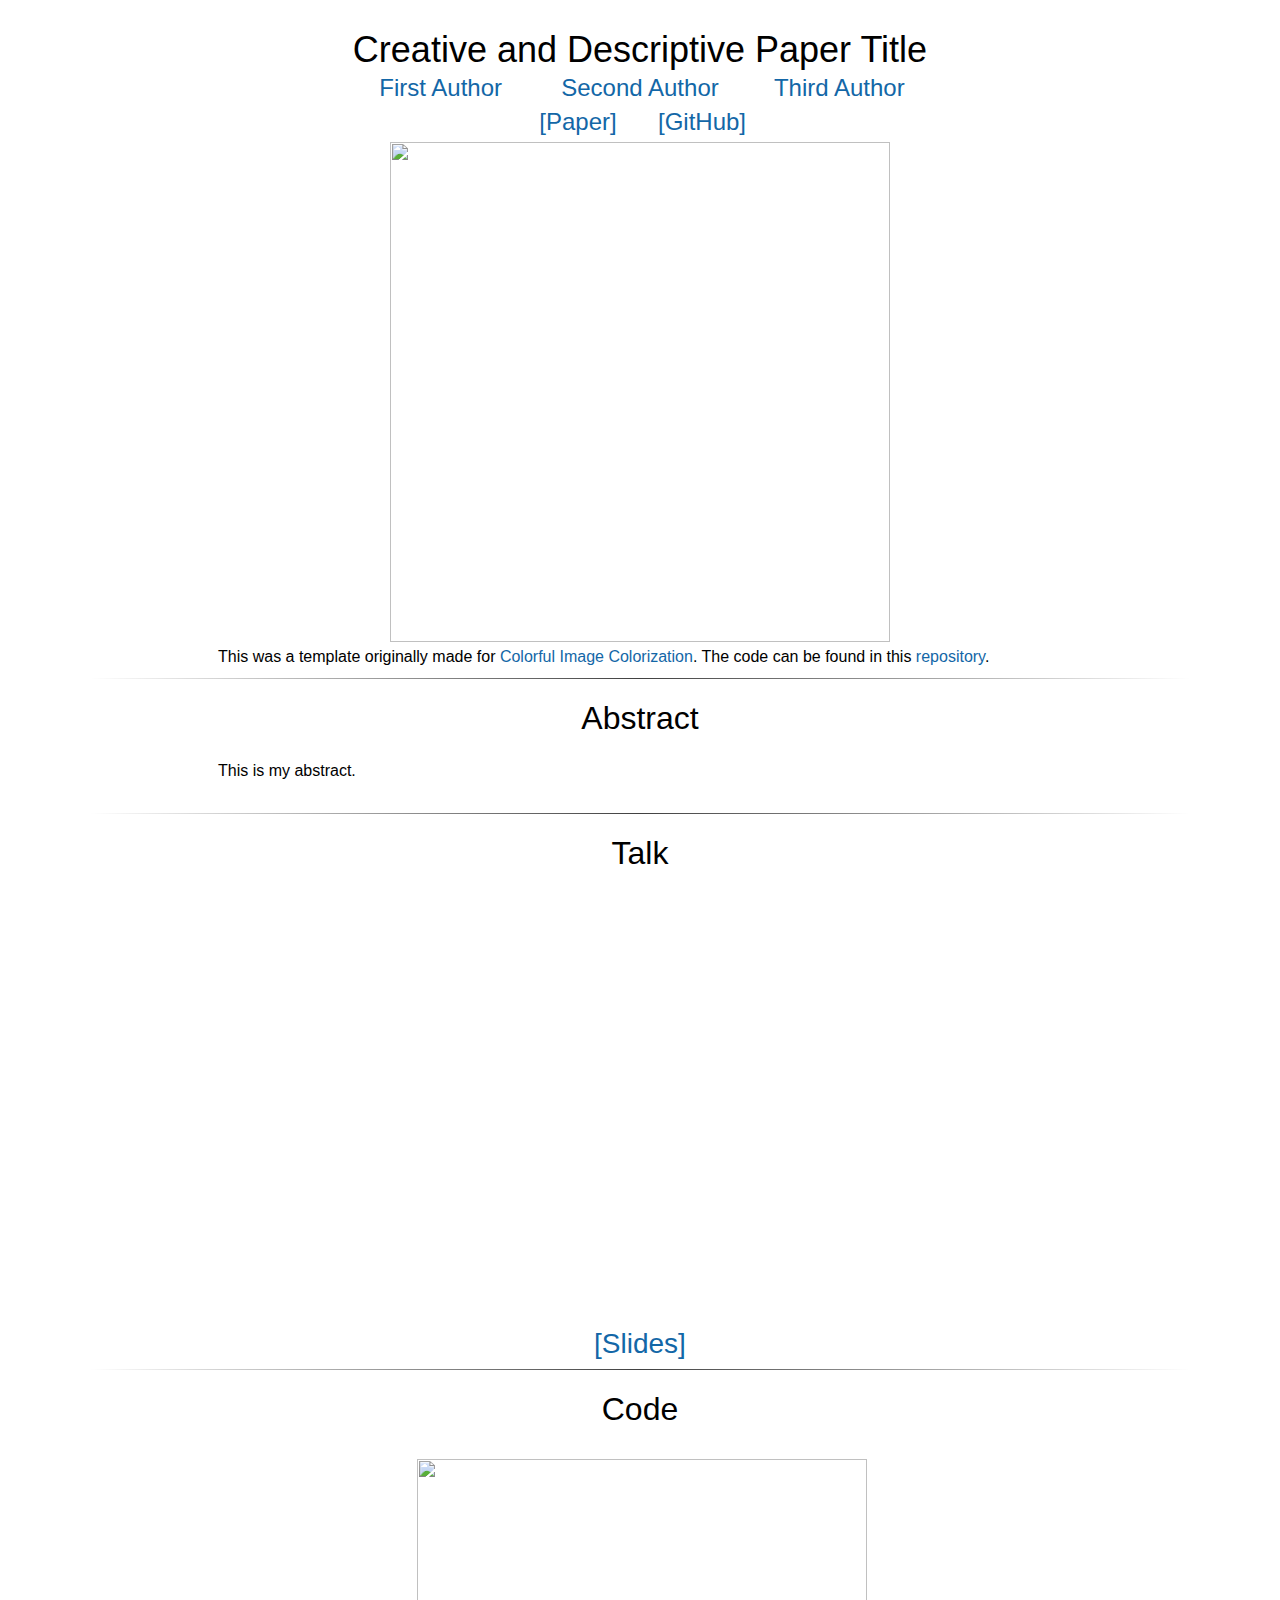
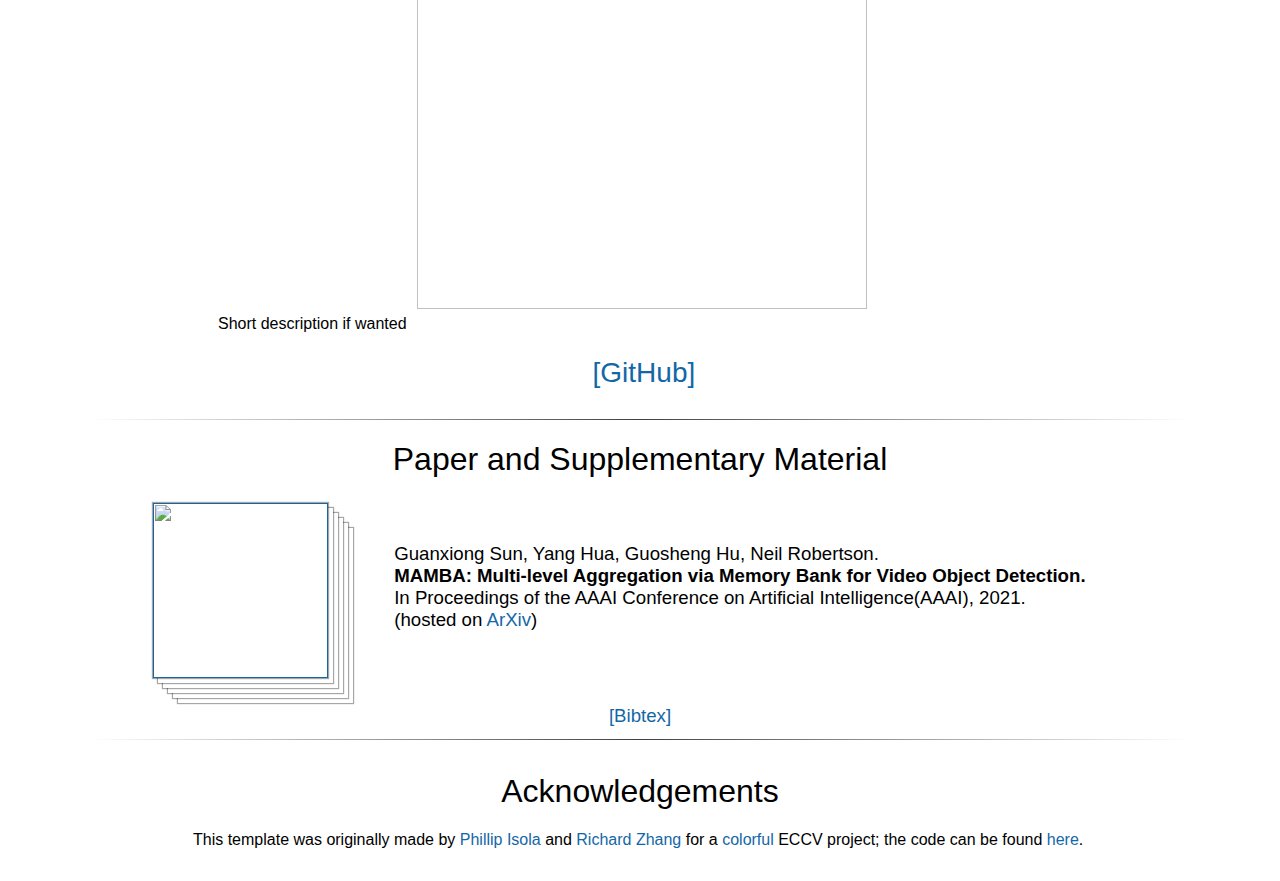
==== projects/mamba/index.html @ 252a9a1a "first commit" ====
<script src="http://www.google.com/jsapi" type="text/javascript"></script> 
<script type="text/javascript">google.load("jquery", "1.3.2");</script>

<style type="text/css">
	body {
		font-family: "HelveticaNeue-Light", "Helvetica Neue Light", "Helvetica Neue", Helvetica, Arial, "Lucida Grande", sans-serif; 
		font-weight:300;
		font-size:18px;
		margin-left: auto;
		margin-right: auto;
		width: 1100px;
	}
	
	h1 {
		font-size:32px;
		font-weight:300;
	}
	
	.disclaimerbox {
		background-color: #eee;		
		border: 1px solid #eeeeee;
		border-radius: 10px ;
		-moz-border-radius: 10px ;
		-webkit-border-radius: 10px ;
		padding: 20px;
	}

	video.header-vid {
		height: 140px;
		border: 1px solid black;
		border-radius: 10px ;
		-moz-border-radius: 10px ;
		-webkit-border-radius: 10px ;
	}
	
	img.header-img {
		height: 140px;
		border: 1px solid black;
		border-radius: 10px ;
		-moz-border-radius: 10px ;
		-webkit-border-radius: 10px ;
	}
	
	img.rounded {
		border: 1px solid #eeeeee;
		border-radius: 10px ;
		-moz-border-radius: 10px ;
		-webkit-border-radius: 10px ;
	}
	
	a:link,a:visited
	{
		color: #1367a7;
		text-decoration: none;
	}
	a:hover {
		color: #208799;
	}
	
	td.dl-link {
		height: 160px;
		text-align: center;
		font-size: 22px;
	}
	
	.layered-paper-big { /* modified from: http://css-tricks.com/snippets/css/layered-paper/ */
		box-shadow:
		0px 0px 1px 1px rgba(0,0,0,0.35), /* The top layer shadow */
		5px 5px 0 0px #fff, /* The second layer */
		5px 5px 1px 1px rgba(0,0,0,0.35), /* The second layer shadow */
		10px 10px 0 0px #fff, /* The third layer */
		10px 10px 1px 1px rgba(0,0,0,0.35), /* The third layer shadow */
		15px 15px 0 0px #fff, /* The fourth layer */
		15px 15px 1px 1px rgba(0,0,0,0.35), /* The fourth layer shadow */
		20px 20px 0 0px #fff, /* The fifth layer */
		20px 20px 1px 1px rgba(0,0,0,0.35), /* The fifth layer shadow */
		25px 25px 0 0px #fff, /* The fifth layer */
		25px 25px 1px 1px rgba(0,0,0,0.35); /* The fifth layer shadow */
		margin-left: 10px;
		margin-right: 45px;
	}

	.paper-big { /* modified from: http://css-tricks.com/snippets/css/layered-paper/ */
		box-shadow:
		0px 0px 1px 1px rgba(0,0,0,0.35); /* The top layer shadow */

		margin-left: 10px;
		margin-right: 45px;
	}


	.layered-paper { /* modified from: http://css-tricks.com/snippets/css/layered-paper/ */
		box-shadow:
		0px 0px 1px 1px rgba(0,0,0,0.35), /* The top layer shadow */
		5px 5px 0 0px #fff, /* The second layer */
		5px 5px 1px 1px rgba(0,0,0,0.35), /* The second layer shadow */
		10px 10px 0 0px #fff, /* The third layer */
		10px 10px 1px 1px rgba(0,0,0,0.35); /* The third layer shadow */
		margin-top: 5px;
		margin-left: 10px;
		margin-right: 30px;
		margin-bottom: 5px;
	}
	
	.vert-cent {
		position: relative;
		top: 50%;
		transform: translateY(-50%);
	}
	
	hr
	{
		border: 0;
		height: 1px;
		background-image: linear-gradient(to right, rgba(0, 0, 0, 0), rgba(0, 0, 0, 0.75), rgba(0, 0, 0, 0));
	}
</style>

<html>
<head>
	<title>This is my paper title</title>
	<meta property="og:image" content="Path to my teaser.png"/> <!-- Facebook automatically scrapes this. Go to https://developers.facebook.com/tools/debug/ if you update and want to force Facebook to rescrape. -->
	<meta property="og:title" content="Creative and Descriptive Paper Title." />
	<meta property="og:description" content="Paper description." />

	<!-- Get from Google Analytics -->
	<!-- Global site tag (gtag.js) - Google Analytics -->
	<script async src=""></script> 
	<script>
		window.dataLayer = window.dataLayer || [];
		function gtag(){dataLayer.push(arguments);}
		gtag('js', new Date());

		gtag('config', 'UA-75863369-6');
	</script>
</head>

<body>
	<br>
	<center>
		<span style="font-size:36px">Creative and Descriptive Paper Title</span>
		<table align=center width=600px>
			<table align=center width=600px>
				<tr>
					<td align=center width=100px>
						<center>
							<span style="font-size:24px"><a href="https://en.wikipedia.org/wiki/James_J._Gibson">First Author</a></span>
						</center>
					</td>
					<td align=center width=100px>
						<center>
							<span style="font-size:24px"><a href="https://en.wikipedia.org/wiki/James_J._Gibson">Second Author</a></span>
						</center>
					</td>
					<td align=center width=100px>
						<center>
							<span style="font-size:24px"><a href="https://en.wikipedia.org/wiki/James_J._Gibson">Third Author</a></span>
						</center>
					</td>
				</tr>
			</table>
			<table align=center width=250px>
				<tr>
					<td align=center width=120px>
						<center>
							<span style="font-size:24px"><a href=''>[Paper]</a></span>
						</center>
					</td>
					<td align=center width=120px>
						<center>
							<span style="font-size:24px"><a href='https://github.com/richzhang/webpage-template'>[GitHub]</a></span><br>
						</center>
					</td>
				</tr>
			</table>
		</table>
	</center>

	<center>
		<table align=center width=850px>
			<tr>
				<td width=260px>
					<center>
						<img class="round" style="width:500px" src="./resources/teaser.png"/>
					</center>
				</td>
			</tr>
		</table>
		<table align=center width=850px>
			<tr>
				<td>
					This was a template originally made for <a href="http://richzhang.github.io/colorization/">Colorful Image Colorization</a>. The code can be found in this <a href="https://github.com/richzhang/webpage-template">repository</a>.
				</td>
			</tr>
		</table>
	</center>

	<hr>

	<table align=center width=850px>
		<center><h1>Abstract</h1></center>
		<tr>
			<td>
				This is my abstract.
			</td>
		</tr>
	</table>
	<br>

	<hr>
	<center><h1>Talk</h1></center>
	<p align="center">
		<iframe width="660" height="395" src="https://www.youtube.com/embed/dQw4w9WgXcQ" frameborder="0" allow="autoplay; encrypted-media" allowfullscreen align="center"></iframe>
	</p>

	<table align=center width=800px>
		<br>
		<tr>
			<center>
				<span style="font-size:28px"><a href=''>[Slides]</a>
				</span>
			</center>
		</tr>
	</table>
	<hr>

	<center><h1>Code</h1></center>

	<table align=center width=420px>
		<center>
			<tr>
				<td>
				</td>
			</tr>
		</center>
	</table>
	<table align=center width=400px>
		<tr>
			<td align=center width=400px>
				<center>
					<td><img class="round" style="width:450px" src="./resources/method_diagram.png"/></td>
				</center>
			</td>
		</tr>
	</table>
	<table align=center width=850px>
		<center>
			<tr>
				<td>
					Short description if wanted
				</td>
			</tr>
		</center>
	</table>
	<table align=center width=800px>
		<br>
		<tr><center>
			<span style="font-size:28px">&nbsp;<a href='https://github.com/richzhang/webpage-template'>[GitHub]</a>
			</center>
		</span>
	</table>
	<br>
	<hr>
	<table align=center width=1000px>
		<center><h1>Paper and Supplementary Material</h1></center>
		<tr>
			<td><a href=""><img class="layered-paper-big" style="height:175px" src="./resources/paper.png"/></a></td>
			<td><span style="font-size:14pt">Guanxiong Sun, Yang Hua, Guosheng Hu, Neil Robertson.<br>
				<b>MAMBA: Multi-level Aggregation via Memory Bank for Video Object Detection.</b><br>
				In Proceedings of the AAAI Conference on Artificial Intelligence(AAAI), 2021.<br>
				(hosted on <a href="">ArXiv</a>)<br>
				<!-- (<a href="./resources/camera-ready.pdf">camera ready</a>)<br> -->
				<span style="font-size:4pt"><a href=""><br></a>
				</span>
			</td>
		</tr>
	</table>
	<br>

	<table align=center width=600px>
		<tr>
			<td><span style="font-size:14pt"><center>
				<a href="./resources/bibtex.txt">[Bibtex]</a>
			</center></td>
		</tr>
	</table>

	<hr>
	<br>

	<table align=center width=900px>
		<tr>
			<td width=400px>
				<left>
					<center><h1>Acknowledgements</h1></center>
					This template was originally made by <a href="http://web.mit.edu/phillipi/">Phillip Isola</a> and <a href="http://richzhang.github.io/">Richard Zhang</a> for a <a href="http://richzhang.github.io/colorization/">colorful</a> ECCV project; the code can be found <a href="https://github.com/richzhang/webpage-template">here</a>.
				</left>
			</td>
		</tr>
	</table>

<br>
</body>
</html>
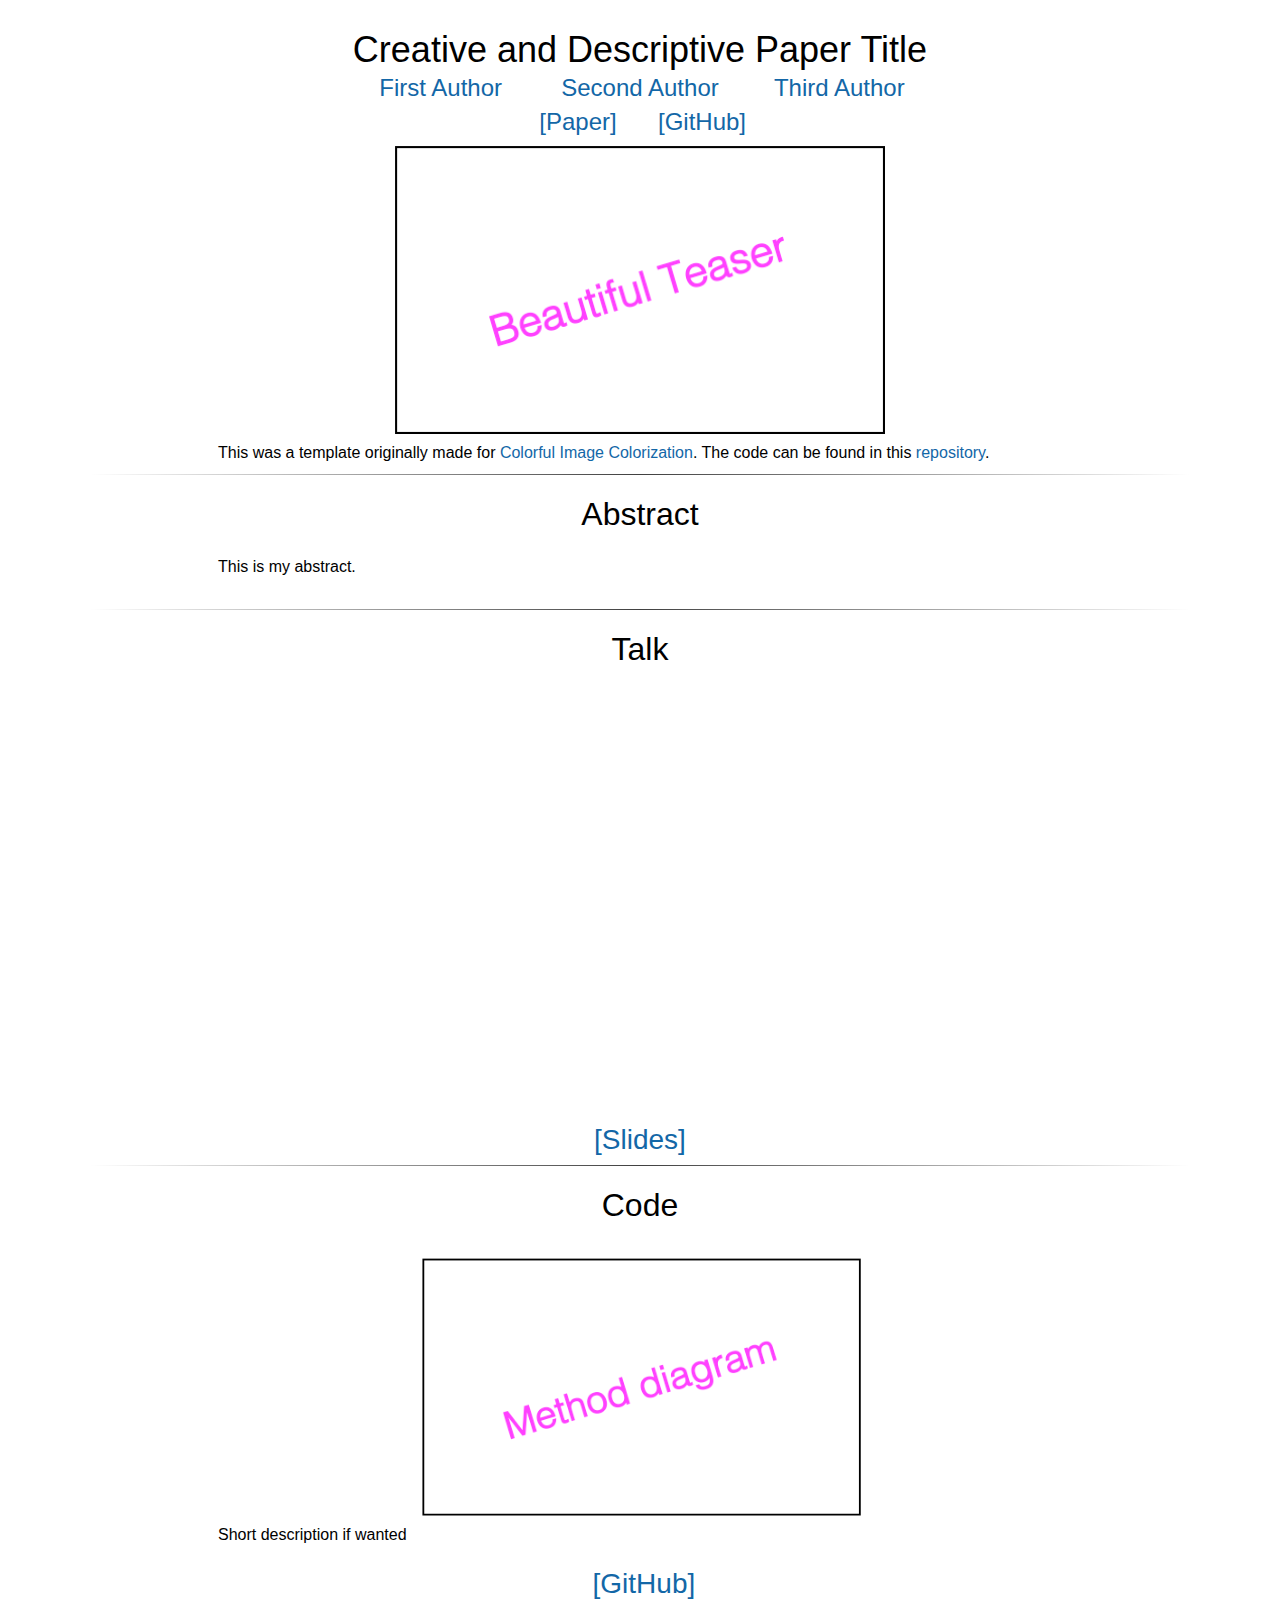
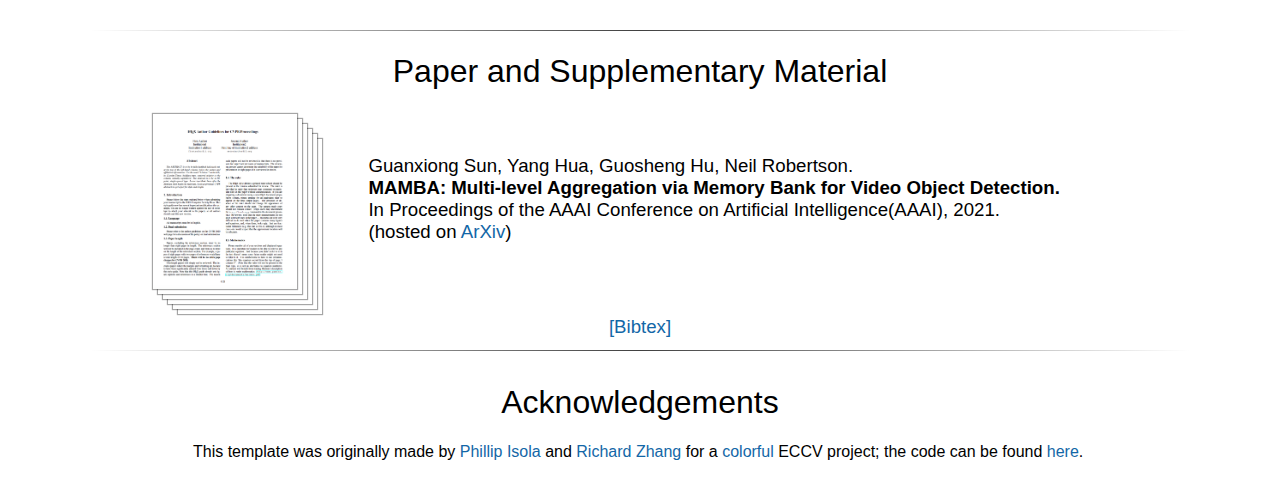
==== commit 636521a5: "rename resources to data" ====
--- a/projects/mamba/index.html
+++ b/projects/mamba/index.html
@@ -181,7 +181,7 @@
 			<tr>
 				<td width=260px>
 					<center>
-						<img class="round" style="width:500px" src="./resources/teaser.png"/>
+						<img class="round" style="width:500px" src="./data/teaser.png"/>
 					</center>
 				</td>
 			</tr>
@@ -238,7 +238,7 @@
 		<tr>
 			<td align=center width=400px>
 				<center>
-					<td><img class="round" style="width:450px" src="./resources/method_diagram.png"/></td>
+					<td><img class="round" style="width:450px" src="./data/method_diagram.png"/></td>
 				</center>
 			</td>
 		</tr>
@@ -264,12 +264,12 @@
 	<table align=center width=1000px>
 		<center><h1>Paper and Supplementary Material</h1></center>
 		<tr>
-			<td><a href=""><img class="layered-paper-big" style="height:175px" src="./resources/paper.png"/></a></td>
+			<td><a href=""><img class="layered-paper-big" style="height:175px" src="./data/paper.png"/></a></td>
 			<td><span style="font-size:14pt">Guanxiong Sun, Yang Hua, Guosheng Hu, Neil Robertson.<br>
 				<b>MAMBA: Multi-level Aggregation via Memory Bank for Video Object Detection.</b><br>
 				In Proceedings of the AAAI Conference on Artificial Intelligence(AAAI), 2021.<br>
 				(hosted on <a href="">ArXiv</a>)<br>
-				<!-- (<a href="./resources/camera-ready.pdf">camera ready</a>)<br> -->
+				<!-- (<a href="./data/camera-ready.pdf">camera ready</a>)<br> -->
 				<span style="font-size:4pt"><a href=""><br></a>
 				</span>
 			</td>
@@ -280,7 +280,7 @@
 	<table align=center width=600px>
 		<tr>
 			<td><span style="font-size:14pt"><center>
-				<a href="./resources/bibtex.txt">[Bibtex]</a>
+				<a href="./data/bibtex.txt">[Bibtex]</a>
 			</center></td>
 		</tr>
 	</table>
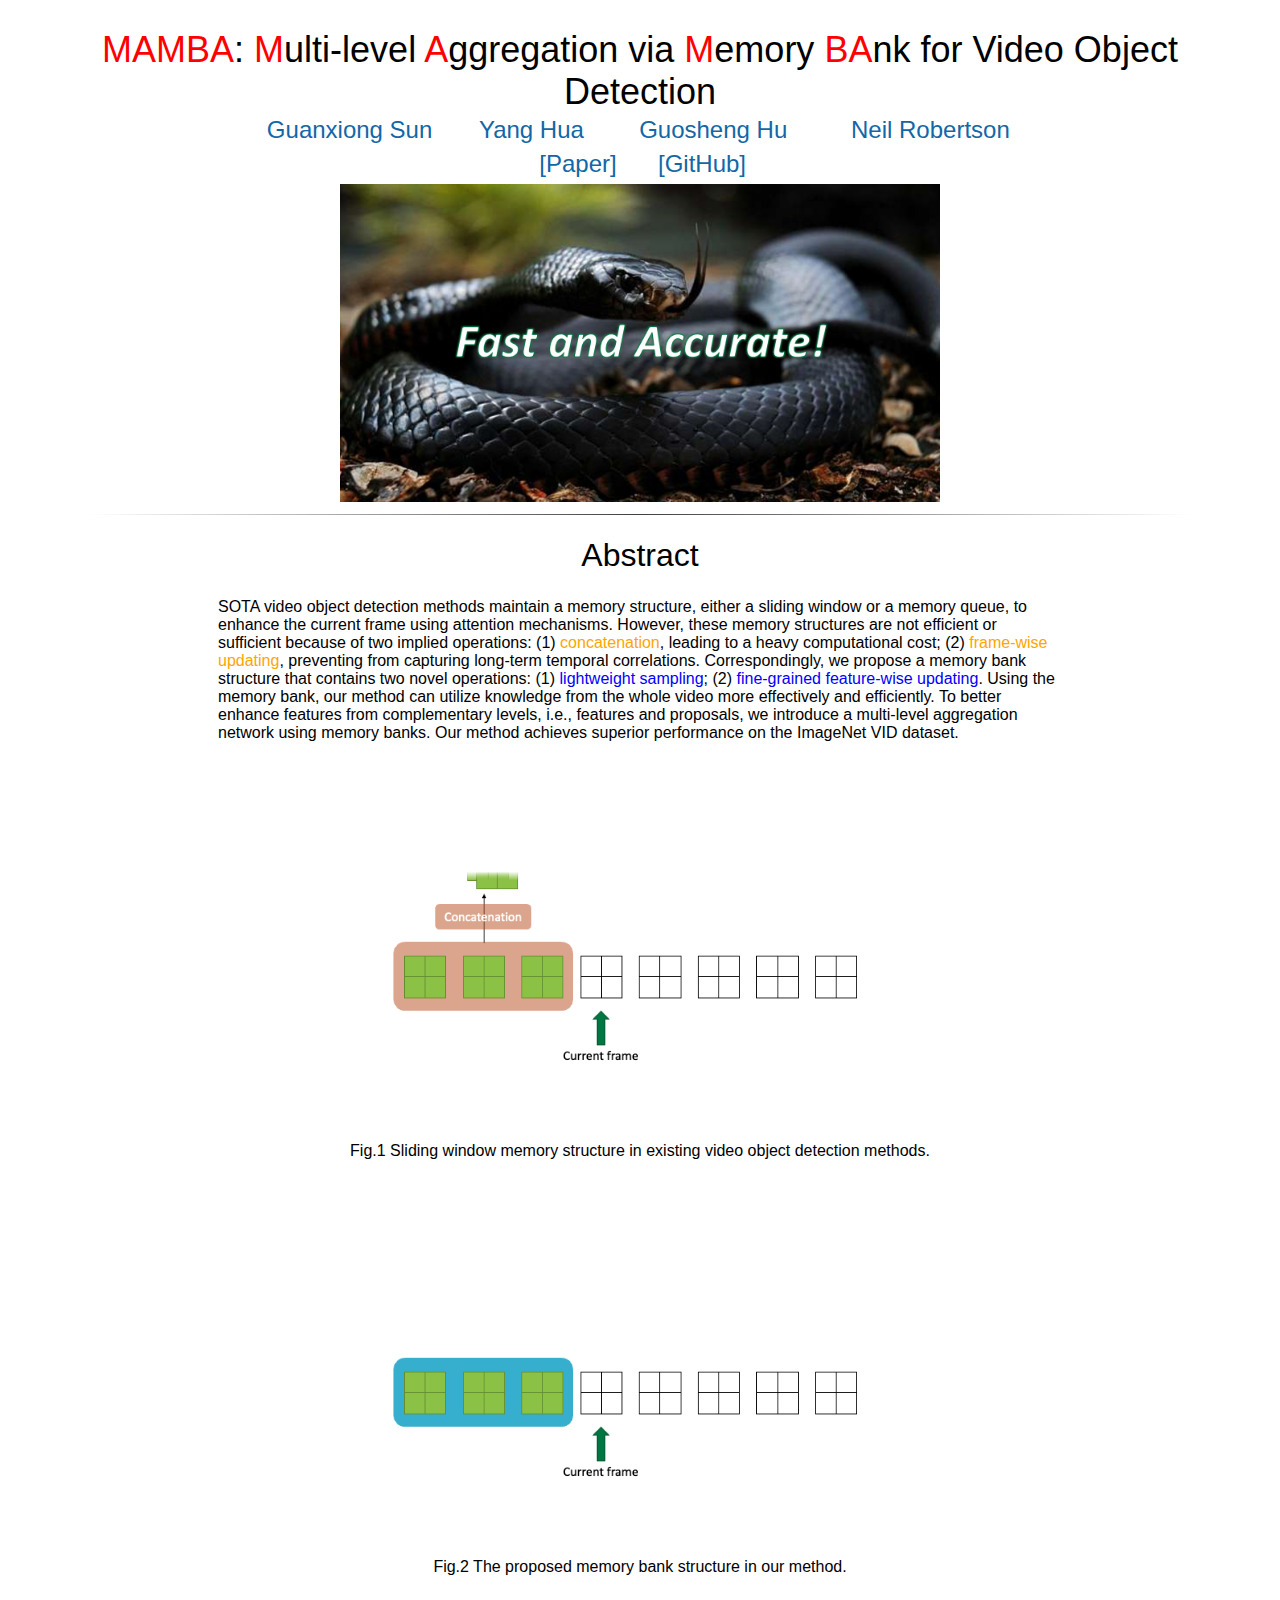
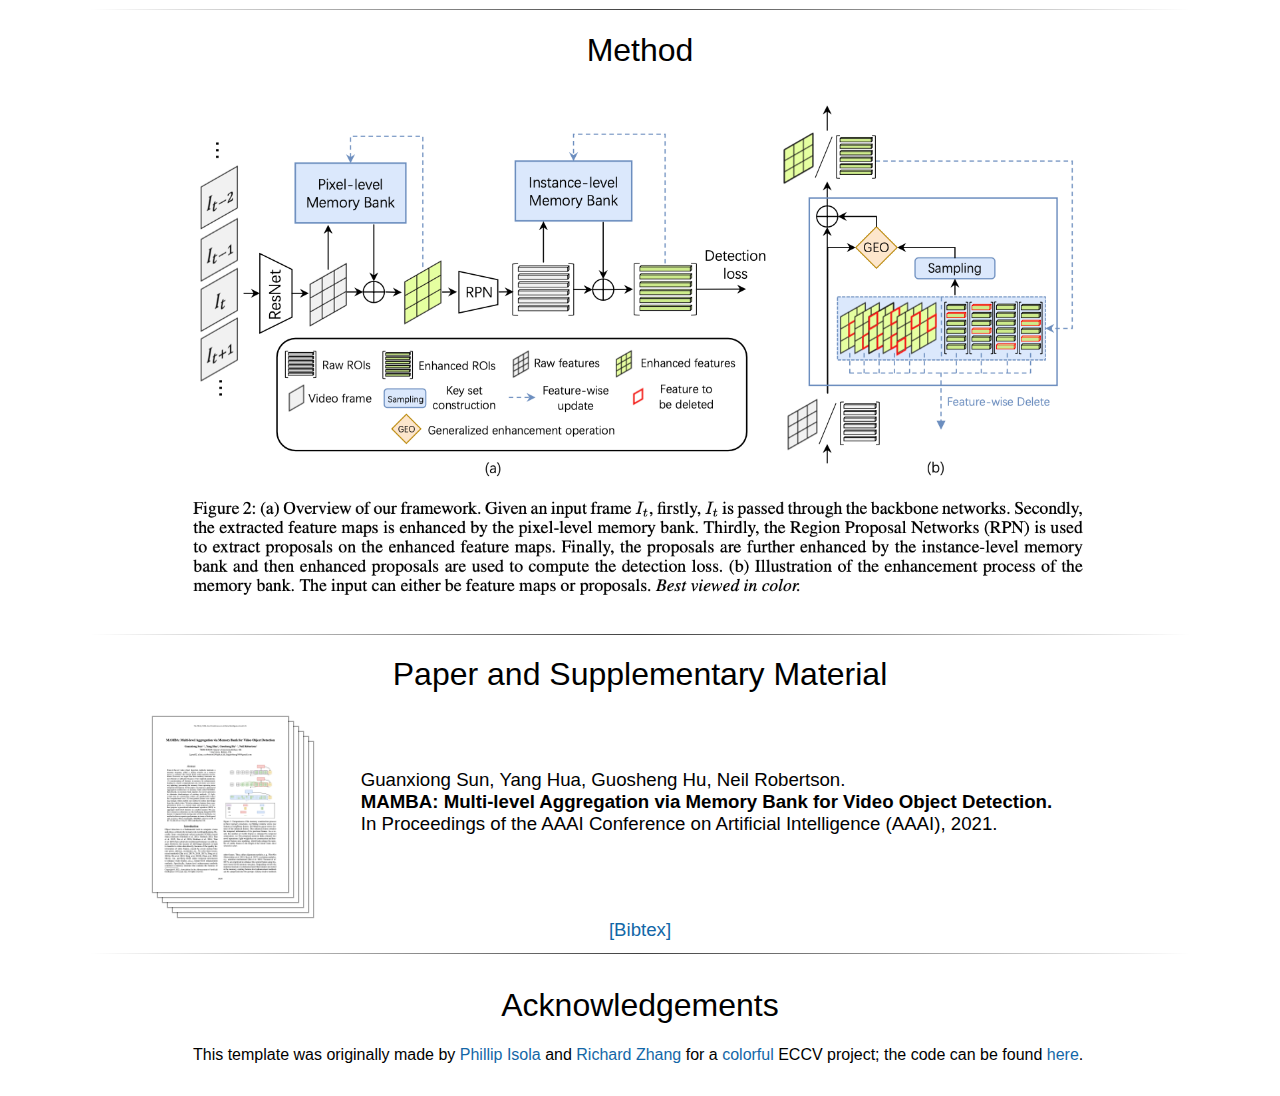
==== commit b71a1346: "update mamba" ====
--- a/projects/mamba/index.html
+++ b/projects/mamba/index.html
@@ -118,7 +118,7 @@
 
 <html>
 <head>
-	<title>This is my paper title</title>
+	<title>MAMBA</title>
 	<meta property="og:image" content="Path to my teaser.png"/> <!-- Facebook automatically scrapes this. Go to https://developers.facebook.com/tools/debug/ if you update and want to force Facebook to rescrape. -->
 	<meta property="og:title" content="Creative and Descriptive Paper Title." />
 	<meta property="og:description" content="Paper description." />
@@ -138,23 +138,30 @@
 <body>
 	<br>
 	<center>
-		<span style="font-size:36px">Creative and Descriptive Paper Title</span>
+		<span style="font-size:36px">
+			<font color="red">MAMBA</font>: <font color="red">M</font>ulti-level <font color="red">A</font>ggregation via <font color="red">M</font>emory <font color="red">BA</font>nk for Video Object Detection</span>
 		<table align=center width=600px>
-			<table align=center width=600px>
+			<table align=center width=800px>
 				<tr>
+					<td align=center width=150px>
+						<center>
+							<span style="font-size:24px"><a href="https://guanxiongsun.github.io">Guanxiong Sun</a></span>
+						</center>
+					</td>
 					<td align=center width=100px>
 						<center>
-							<span style="font-size:24px"><a href="https://en.wikipedia.org/wiki/James_J._Gibson">First Author</a></span>
-						</center>
-					</td>
-					<td align=center width=100px>
-						<center>
-							<span style="font-size:24px"><a href="https://en.wikipedia.org/wiki/James_J._Gibson">Second Author</a></span>
-						</center>
-					</td>
-					<td align=center width=100px>
-						<center>
-							<span style="font-size:24px"><a href="https://en.wikipedia.org/wiki/James_J._Gibson">Third Author</a></span>
+							<span style="font-size:24px"><a href="https://scholar.google.com/citations?user=N0tFi8MAAAAJ&hl=en">Yang Hua</a></span>
+						</center>
+					</td>
+					<td align=center width=150px>
+						<center>
+							<span style="font-size:24px"><a href="https://www.linkedin.com/in/guosheng-hu-6801b333/">Guosheng Hu</a></span>
+						</center>
+					</td>
+					<td align=center width=150px>
+						<center>
+							<span style="font-size:24px">
+								<a href="https://www.linkedin.com/in/nmrobertson/">Neil Robertson</a></span>
 						</center>
 					</td>
 				</tr>
@@ -163,7 +170,7 @@
 				<tr>
 					<td align=center width=120px>
 						<center>
-							<span style="font-size:24px"><a href=''>[Paper]</a></span>
+							<span style="font-size:24px"><a href="https://ojs.aaai.org/index.php/AAAI/article/view/16365">[Paper]</a></span>
 						</center>
 					</td>
 					<td align=center width=120px>
@@ -181,18 +188,18 @@
 			<tr>
 				<td width=260px>
 					<center>
-						<img class="round" style="width:500px" src="./data/teaser.png"/>
+						<img class="round" style="width:600px" src="./data/teaser.png"/>
 					</center>
 				</td>
 			</tr>
 		</table>
-		<table align=center width=850px>
+		<!-- <table align=center width=850px>
 			<tr>
 				<td>
 					This was a template originally made for <a href="http://richzhang.github.io/colorization/">Colorful Image Colorization</a>. The code can be found in this <a href="https://github.com/richzhang/webpage-template">repository</a>.
 				</td>
 			</tr>
-		</table>
+		</table> -->
 	</center>
 
 	<hr>
@@ -201,13 +208,33 @@
 		<center><h1>Abstract</h1></center>
 		<tr>
 			<td>
-				This is my abstract.
+				SOTA video object detection methods maintain a memory structure, either a sliding window or a memory queue, to enhance the current frame using attention mechanisms. However, these memory structures are not efficient or sufficient because of two implied operations: (1) <font color="orange">concatenation</font>, leading to a heavy computational cost; (2) <font color="orange">frame-wise updating</font>, preventing from capturing long-term temporal correlations. Correspondingly, we propose a memory bank structure that contains two novel operations: (1) <font color="blue">lightweight sampling</font>; (2) <font color="blue">fine-grained feature-wise updating</font>. Using the memory bank, our method can utilize knowledge from the whole video more effectively and efficiently. To better enhance features from complementary levels, i.e., features and proposals, we introduce a multi-level aggregation network using memory banks. Our method achieves superior performance on the ImageNet VID dataset.
 			</td>
 		</tr>
-	</table>
-	<br>
-
-	<hr>
+		<table align=center width=850px>
+			<tr>
+				<td width=260px>
+					<center>
+						<img class="round" style="width:700px" src="./data/mamba_before.gif"/>
+						<figcaption>Fig.1 Sliding window memory structure in existing video object detection methods.</figcaption>
+					</center>
+				</td>
+			</tr>
+			<tr>
+				<td width=260px>
+					<center>
+						<img class="round" style="width:700px" src="./data/mamba_after.gif"/>
+						<figcaption>Fig.2 The proposed memory bank structure in our method.</figcaption>
+					</center>
+				</td>
+			</tr>
+		</table>
+
+
+	</table>
+	<br>
+
+	<!-- <hr>
 	<center><h1>Talk</h1></center>
 	<p align="center">
 		<iframe width="660" height="395" src="https://www.youtube.com/embed/dQw4w9WgXcQ" frameborder="0" allow="autoplay; encrypted-media" allowfullscreen align="center"></iframe>
@@ -221,10 +248,11 @@
 				</span>
 			</center>
 		</tr>
-	</table>
+	</table> -->
+
 	<hr>
 
-	<center><h1>Code</h1></center>
+	<center><h1>Method</h1></center>
 
 	<table align=center width=420px>
 		<center>
@@ -234,16 +262,14 @@
 			</tr>
 		</center>
 	</table>
-	<table align=center width=400px>
-		<tr>
-			<td align=center width=400px>
+	<table align=center width=900px>
+		<tr>
 				<center>
-					<td><img class="round" style="width:450px" src="./data/method_diagram.png"/></td>
+					<td><img class="round" style="width:900px" src="./data/method.png"/></td>
 				</center>
-			</td>
-		</tr>
-	</table>
-	<table align=center width=850px>
+		</tr>
+	</table>
+	<!-- <table align=center width=850px>
 		<center>
 			<tr>
 				<td>
@@ -251,24 +277,24 @@
 				</td>
 			</tr>
 		</center>
-	</table>
-	<table align=center width=800px>
+	</table> -->
+	<!-- <table align=center width=800px>
 		<br>
 		<tr><center>
 			<span style="font-size:28px">&nbsp;<a href='https://github.com/richzhang/webpage-template'>[GitHub]</a>
 			</center>
 		</span>
-	</table>
+	</table> -->
 	<br>
 	<hr>
 	<table align=center width=1000px>
 		<center><h1>Paper and Supplementary Material</h1></center>
 		<tr>
-			<td><a href=""><img class="layered-paper-big" style="height:175px" src="./data/paper.png"/></a></td>
+			<td><a href="https://ojs.aaai.org/index.php/AAAI/article/view/16365/16172"><img class="layered-paper-big" style="height:175px" src="./data/paper.png"/></a></td>
 			<td><span style="font-size:14pt">Guanxiong Sun, Yang Hua, Guosheng Hu, Neil Robertson.<br>
 				<b>MAMBA: Multi-level Aggregation via Memory Bank for Video Object Detection.</b><br>
-				In Proceedings of the AAAI Conference on Artificial Intelligence(AAAI), 2021.<br>
-				(hosted on <a href="">ArXiv</a>)<br>
+				In Proceedings of the AAAI Conference on Artificial Intelligence (AAAI), 2021.<br>
+				<!-- (hosted on <a href="">ArXiv</a>)<br> -->
 				<!-- (<a href="./data/camera-ready.pdf">camera ready</a>)<br> -->
 				<span style="font-size:4pt"><a href=""><br></a>
 				</span>
